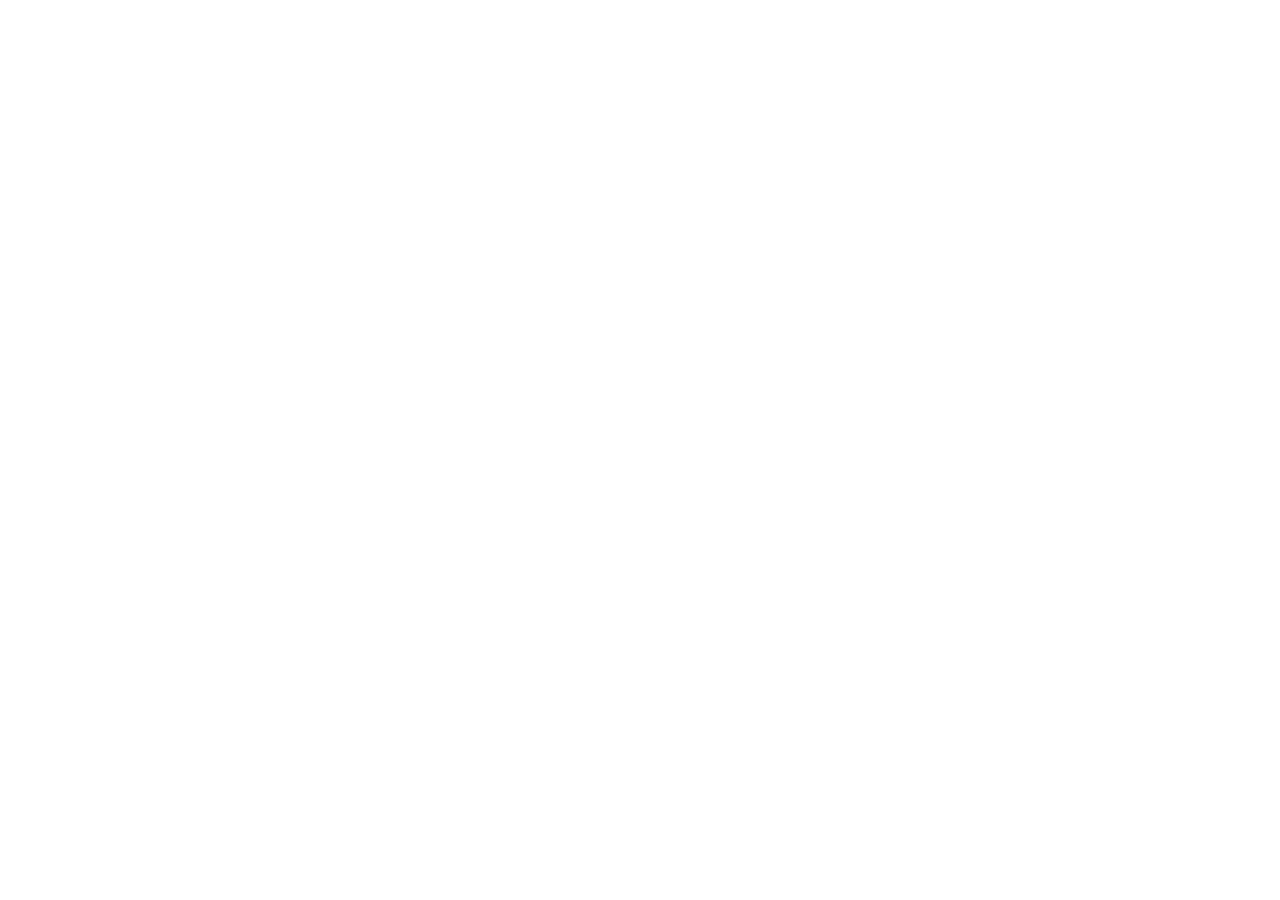
==== birthday.html @ 1c2a42e7 "Add birthday reveal page structure" ====
<!DOCTYPE html>
<html lang="en">
    <head>
        <meta charset="UTF-8">
        <meta name="viewport" content="width=device-width, initial-scale=1.0">

        <link rel="stylesheet" href="birthday.css">
    </head>

    <body></body>
</html>
---- birthday.css ----
/* Birthday Reveal Styles */
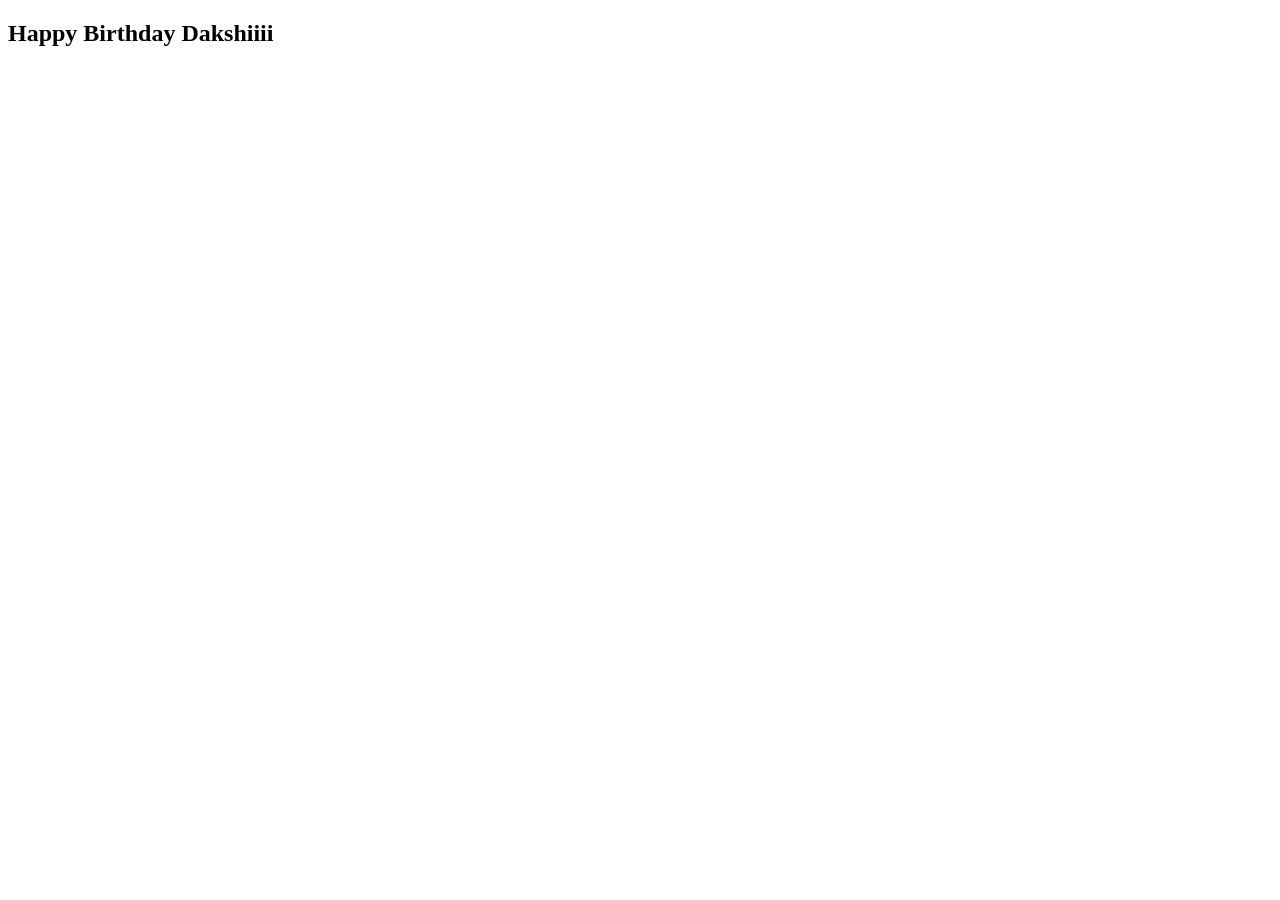
==== commit c898df78: "Update birthday landing page" ====
--- a/birthday.html
+++ b/birthday.html
@@ -1,11 +1,155 @@
 <!DOCTYPE html>
 <html lang="en">
-    <head>
-        <meta charset="UTF-8">
-        <meta name="viewport" content="width=device-width, initial-scale=1.0">
 
-        <link rel="stylesheet" href="birthday.css">
-    </head>
+<head>
+    <meta charset="UTF-8">
+    <meta name="viewport" content="width=device-width, initial-scale=1.0">
 
-    <body></body>
+    <link rel="stylesheet" href="birthday.css">
+
+    <link rel="preconnect" href="https://fonts.googleapis.com">
+    <link rel="preconnect" href="https://fonts.gstatic.com" crossorigin>
+
+    <link
+        href="https://fonts.googleapis.com/css2?family=Cormorant+Garamond:wght@400;500;600&family=Dancing+Script:wght@400;500;600&family=Inter:wght@400;500&family=Nunito:wght@400;500&display=swap"
+        rel="stylesheet">
+
+    <title>Happy Birthday Dakshi</title>
+</head>
+
+<body class="birthday-page">
+
+    <!-- Birthday Music -->
+    <audio id="birthday-song" preload="auto">
+        <source src="audio/birthday-audio.mp3" type="audio/mpeg">
+    </audio>
+
+
+    <main>
+
+        <section class="birthday-reveal">
+
+            <!-- =========================
+                 CAKE
+            ========================== -->
+
+            <div class="cake-container">
+
+                <div class="cake">
+
+                    <div class="cake-plate"></div>
+
+                    <div class="cake-base">
+
+                        <div class="cake-layer cake-layer-bottom"></div>
+
+                        <div class="cake-layer cake-layer-middle"></div>
+
+                        <div class="cake-layer cake-layer-top"></div>
+
+                        <div class="frosting">
+                            <span></span>
+                            <span></span>
+                            <span></span>
+                        </div>
+
+                    </div>
+
+                    <div class="candle">
+                        <div class="flame"></div>
+                    </div>
+
+                </div>
+
+            </div>
+
+            <!-- FLOATING BALLOONS -->
+
+            <div class="birthday-balloons" aria-hidden="true">
+
+                <div class="balloon balloon-left-1">
+                    <div class="balloon-shape"></div>
+                    <div class="balloon-string"></div>
+                </div>
+
+                <div class="balloon balloon-left-2">
+                    <div class="balloon-shape"></div>
+                    <div class="balloon-string"></div>
+                </div>
+
+                <div class="balloon balloon-left-3">
+                    <div class="balloon-shape"></div>
+                    <div class="balloon-string"></div>
+                </div>
+
+
+                <div class="balloon balloon-right-1">
+                    <div class="balloon-shape"></div>
+                    <div class="balloon-string"></div>
+                </div>
+
+                <div class="balloon balloon-right-2">
+                    <div class="balloon-shape"></div>
+                    <div class="balloon-string"></div>
+                </div>
+
+                <div class="balloon balloon-right-3">
+                    <div class="balloon-shape"></div>
+                    <div class="balloon-string"></div>
+                </div>
+
+            </div>
+
+
+            <!-- =========================
+                 BIRTHDAY MESSAGE
+            ========================== -->
+
+            <div class="birthday-message">
+
+                <h1>
+                    Happy Birthday Dakshiiii
+                </h1>
+
+            </div>
+
+
+            <!-- =========================
+                 PARTICLES
+            ========================== -->
+
+            <div class="cake-particles" aria-hidden="true">
+
+                <span></span>
+                <span></span>
+                <span></span>
+                <span></span>
+                <span></span>
+                <span></span>
+                <span></span>
+                <span></span>
+                <span></span>
+                <span></span>
+                <span></span>
+                <span></span>
+                <span></span>
+                <span></span>
+                <span></span>
+                <span></span>
+                <span></span>
+                <span></span>
+                <span></span>
+                <span></span>
+
+            </div>
+
+        </section>
+
+    </main>
+
+
+    <script src="script.js"></script>
+
+</body>
+
 </html>
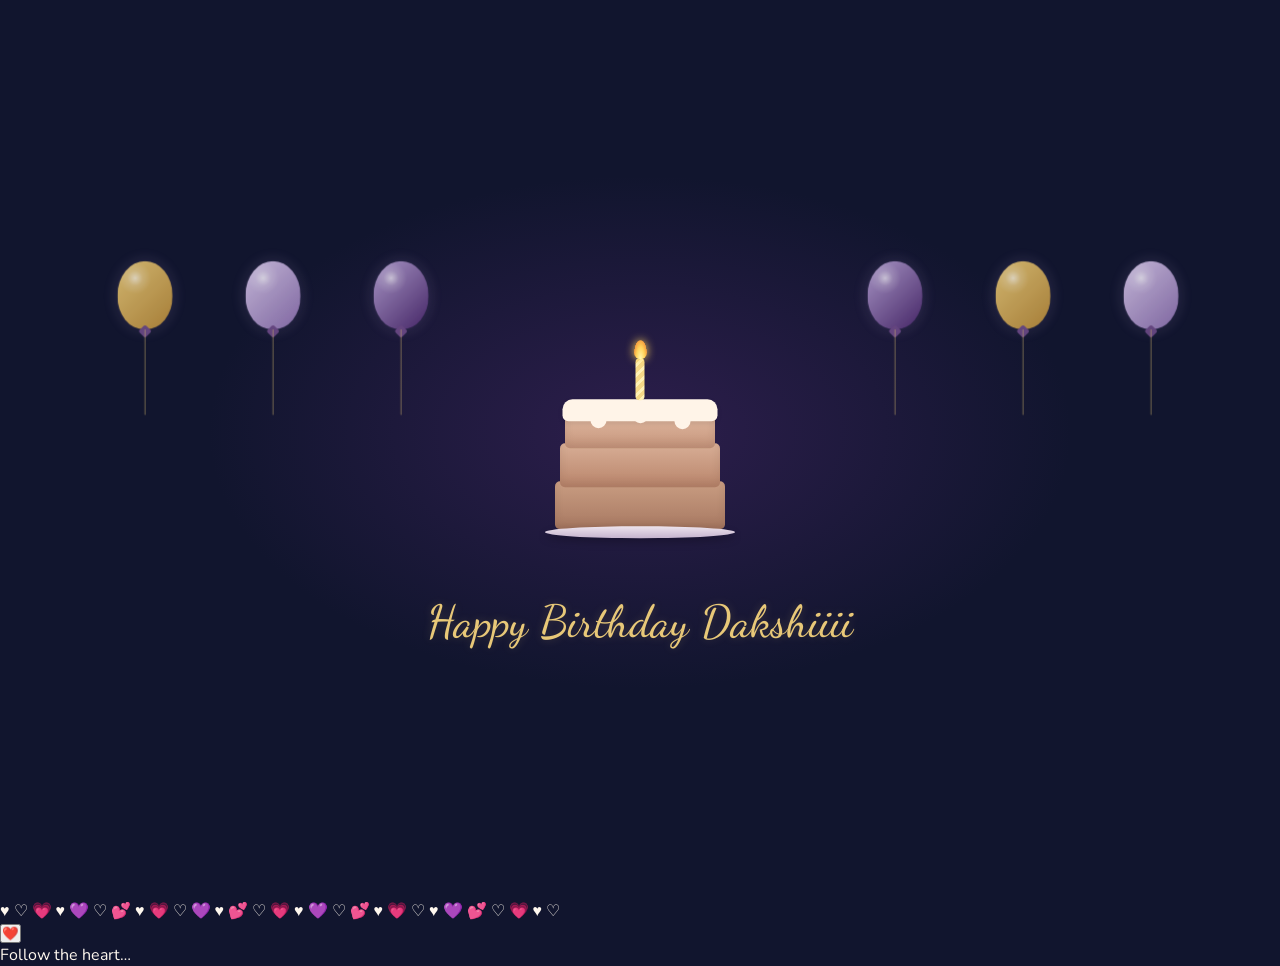
==== commit cbe0a911: "Added beating heart" ====
--- a/birthday.html
+++ b/birthday.html
@@ -145,6 +145,53 @@
 
         </section>
 
+        <!-- Heart Reveal -->
+
+            <!-- Floating / falling hearts -->
+        <div class="heart-sprinkle" aria-hidden="true">
+            <span>♥</span>
+            <span>♡</span>
+            <span>💗</span>
+            <span>♥</span>
+            <span>💜</span>
+            <span>♡</span>
+            <span>💕</span>
+            <span>♥</span>
+            <span>💗</span>
+            <span>♡</span>
+            <span>💜</span>
+            <span>♥</span>
+            <span>💕</span>
+            <span>♡</span>
+            <span>💗</span>
+            <span>♥</span>
+            <span>💜</span>
+            <span>♡</span>
+            <span>💕</span>
+            <span>♥</span>
+            <span>💗</span>
+            <span>♡</span>
+            <span>♥</span>
+            <span>💜</span>
+            <span>💕</span>
+            <span>♡</span>
+            <span>💗</span>
+            <span>♥</span>
+            <span>♡</span>
+        </div>
+
+         <div class="heart-reveal" aria-hidden="true">
+            <div class="heart-glow"></div>
+
+            <button class="heart-button" type="botton">
+                <span class="heart-shape">❤️</span>
+            </button>
+
+            <p class="heart-prompt">
+                Follow the heart…
+            </p>
+         </div>
+
     </main>
 
 
--- a/birthday.css
+++ b/birthday.css
@@ -1 +1,1216 @@
-/* Birthday Reveal Styles */+:root {
+    --midnight-navy: #11152E;
+    --deep-purple: #4B286D;
+    --lavender: #B9A4D6;
+    --champagne-gold: #E8C878;
+    --warm-white: #FFF8EF;
+
+    --cake-cream: #FFF4E8;
+    --cake-brown: #A87962;
+    --cake-brown-light: #C99D82;
+
+    --font-heading: "Cormorant Garamond", serif;
+    --font-accent: "Dancing Script", cursive;
+    --font-body: "Nunito", sans-serif;
+    --font-ui: "Inter", sans-serif;
+}
+
+
+/* =========================
+   RESET
+========================= */
+
+* {
+    margin: 0;
+    padding: 0;
+    box-sizing: border-box;
+}
+
+
+html,
+body {
+    width: 100%;
+    min-height: 100%;
+}
+
+
+body {
+    min-height: 100vh;
+
+    background: var(--midnight-navy);
+
+    color: var(--warm-white);
+
+    font-family: var(--font-body);
+
+    overflow: hidden;
+}
+
+
+/* =========================
+   BIRTHDAY SCENE
+========================= */
+
+.birthday-reveal {
+    width: 100%;
+    min-height: 100vh;
+
+    position: relative;
+
+    overflow: hidden;
+
+    display: flex;
+    align-items: center;
+    justify-content: center;
+
+    background:
+        radial-gradient(
+            ellipse 45% 38% at 50% 48%,
+            rgba(75, 40, 109, 0.48),
+            transparent 75%
+        ),
+        var(--midnight-navy);
+}
+
+
+/* =========================
+   CAKE CONTAINER
+========================= */
+
+.cake-container {
+    position: absolute;
+
+    left: 50%;
+    top: 50%;
+
+    transform: translate(-50%, -58%);
+
+    width: 230px;
+    height: 210px;
+
+    z-index: 3;
+}
+
+
+/* =========================
+   CAKE
+========================= */
+
+.cake {
+    position: relative;
+
+    width: 230px;
+    height: 210px;
+}
+
+
+/* =========================
+   CAKE PLATE
+========================= */
+
+.cake-plate {
+    position: absolute;
+
+    left: 50%;
+    bottom: 0;
+
+    width: 190px;
+    height: 12px;
+
+    border-radius: 50%;
+
+    background:
+        linear-gradient(
+            to bottom,
+            #eee4ed,
+            #c5b4ce
+        );
+
+    box-shadow:
+        0 4px 8px rgba(0, 0, 0, 0.25);
+
+    z-index: 1;
+
+    opacity: 0;
+
+    transform:
+        translateX(-50%)
+        translateY(-350px);
+
+    animation:
+        plateDrop 1.5s cubic-bezier(0.16, 1, 0.3, 1)
+        forwards;
+
+    animation-delay: 0.5s;
+}
+
+
+/* =========================
+   CAKE BASE
+========================= */
+
+.cake-base {
+    position: absolute;
+
+    left: 50%;
+    bottom: 9px;
+
+    transform: translateX(-50%);
+
+    width: 170px;
+    height: 125px;
+}
+
+
+/* =========================
+   CAKE LAYERS
+========================= */
+
+.cake-layer {
+    position: absolute;
+
+    left: 50%;
+
+    border-radius: 5px;
+
+    box-shadow:
+        inset 0 -5px 8px rgba(70, 40, 30, 0.12);
+
+    opacity: 0;
+
+    transform:
+        translateX(-50%)
+        translateY(-350px);
+
+    animation:
+        cakePieceDrop 1.5s cubic-bezier(0.16, 1, 0.3, 1)
+        forwards;
+}
+
+
+/* Bottom layer */
+
+.cake-layer-bottom {
+    bottom: 0;
+
+    width: 170px;
+    height: 48px;
+
+    background:
+        linear-gradient(
+            to bottom,
+            var(--cake-brown-light),
+            var(--cake-brown)
+        );
+
+    animation-delay: 1.6s;
+}
+
+
+/* Middle layer */
+
+.cake-layer-middle {
+    bottom: 42px;
+
+    width: 160px;
+    height: 44px;
+
+    background:
+        linear-gradient(
+            to bottom,
+            #D8AE96,
+            #B9856B
+        );
+
+    animation-delay: 2.8s;
+}
+
+
+/* Top layer */
+
+.cake-layer-top {
+    bottom: 81px;
+
+    width: 150px;
+    height: 42px;
+
+    background:
+        linear-gradient(
+            to bottom,
+            #E4BFA7,
+            #C7967D
+        );
+
+    animation-delay: 4s;
+}
+
+
+/* =========================
+   FROSTING
+========================= */
+
+.frosting {
+    position: absolute;
+
+    left: 50%;
+    bottom: 108px;
+
+    width: 155px;
+    height: 22px;
+
+    background: var(--cake-cream);
+
+    border-radius: 10px 10px 6px 6px;
+
+    box-shadow:
+        0 2px 5px rgba(0, 0, 0, 0.1);
+
+    z-index: 5;
+
+    opacity: 0;
+
+    transform:
+        translateX(-50%)
+        translateY(-350px);
+
+    animation:
+        frostingDrop 1.4s cubic-bezier(0.16, 1, 0.3, 1)
+        forwards;
+
+    animation-delay: 5.2s;
+}
+
+
+/* =========================
+   FROSTING DRIPS
+========================= */
+
+.frosting span {
+    position: absolute;
+
+    top: 12px;
+
+    width: 16px;
+
+    background: var(--cake-cream);
+
+    border-radius: 0 0 9px 9px;
+}
+
+
+.frosting span:nth-child(1) {
+    left: 28px;
+    height: 17px;
+}
+
+
+.frosting span:nth-child(2) {
+    left: 70px;
+    height: 12px;
+}
+
+
+.frosting span:nth-child(3) {
+    right: 27px;
+    height: 18px;
+}
+
+
+/* =========================
+   CANDLE
+========================= */
+
+.candle {
+    position: absolute;
+
+    left: 50%;
+    bottom: 138px;
+
+    width: 9px;
+    height: 42px;
+
+    border-radius: 4px;
+
+    background:
+        repeating-linear-gradient(
+            135deg,
+            #F5D887 0px,
+            #F5D887 4px,
+            #FFF1B5 4px,
+            #FFF1B5 7px
+        );
+
+    z-index: 7;
+
+    opacity: 0;
+
+    transform:
+        translateX(-50%)
+        translateY(-350px);
+
+    animation:
+        candleDrop 1.4s cubic-bezier(0.16, 1, 0.3, 1)
+        forwards;
+
+    animation-delay: 6.4s;
+}
+
+
+/* =========================
+   FLAME
+========================= */
+
+.flame {
+    position: absolute;
+
+    left: 50%;
+    top: -18px;
+
+    width: 13px;
+    height: 19px;
+
+    background:
+        radial-gradient(
+            ellipse at center bottom,
+            #FFF7B0 0%,
+            #FFD35A 45%,
+            #F39A3D 75%,
+            transparent 76%
+        );
+
+    border-radius:
+        50% 50% 50% 50% /
+        65% 65% 35% 35%;
+
+    filter:
+        drop-shadow(0 0 5px #FFD45A);
+
+    z-index: 8;
+
+    opacity: 0;
+
+    transform:
+        translateX(-50%)
+        scale(0.2);
+
+    animation:
+        flameAppear 1s ease-out forwards;
+
+    animation-delay: 7.8s;
+
+    transform-origin: bottom center;
+}
+
+
+/* =========================
+   PLATE DROP
+========================= */
+
+@keyframes plateDrop {
+
+    0% {
+        opacity: 0;
+
+        transform:
+            translateX(-50%)
+            translateY(-350px);
+
+        filter: blur(6px);
+    }
+
+    70% {
+        opacity: 1;
+
+        transform:
+            translateX(-50%)
+            translateY(8px);
+
+        filter: blur(0);
+    }
+
+    86% {
+        transform:
+            translateX(-50%)
+            translateY(-3px);
+    }
+
+    100% {
+        opacity: 1;
+
+        transform:
+            translateX(-50%)
+            translateY(0);
+    }
+}
+
+
+/* =========================
+   CAKE LAYER DROP
+========================= */
+
+@keyframes cakePieceDrop {
+
+    0% {
+        opacity: 0;
+
+        transform:
+            translateX(-50%)
+            translateY(-350px);
+
+        filter: blur(6px);
+    }
+
+    70% {
+        opacity: 1;
+
+        transform:
+            translateX(-50%)
+            translateY(8px);
+
+        filter: blur(0);
+    }
+
+    86% {
+        transform:
+            translateX(-50%)
+            translateY(-3px);
+    }
+
+    100% {
+        opacity: 1;
+
+        transform:
+            translateX(-50%)
+            translateY(0);
+    }
+}
+
+
+/* =========================
+   FROSTING DROP
+========================= */
+
+@keyframes frostingDrop {
+
+    0% {
+        opacity: 0;
+
+        transform:
+            translateX(-50%)
+            translateY(-350px)
+            rotate(-2deg);
+
+        filter: blur(6px);
+    }
+
+    70% {
+        opacity: 1;
+
+        transform:
+            translateX(-50%)
+            translateY(7px)
+            rotate(1deg);
+
+        filter: blur(0);
+    }
+
+    86% {
+        transform:
+            translateX(-50%)
+            translateY(-3px)
+            rotate(0deg);
+    }
+
+    100% {
+        opacity: 1;
+
+        transform:
+            translateX(-50%)
+            translateY(0)
+            rotate(0deg);
+    }
+}
+
+
+/* =========================
+   CANDLE DROP
+========================= */
+
+@keyframes candleDrop {
+
+    0% {
+        opacity: 0;
+
+        transform:
+            translateX(-50%)
+            translateY(-350px)
+            rotate(-3deg);
+
+        filter: blur(6px);
+    }
+
+    70% {
+        opacity: 1;
+
+        transform:
+            translateX(-50%)
+            translateY(6px)
+            rotate(2deg);
+
+        filter: blur(0);
+    }
+
+    86% {
+        transform:
+            translateX(-50%)
+            translateY(-3px)
+            rotate(-1deg);
+    }
+
+    100% {
+        opacity: 1;
+
+        transform:
+            translateX(-50%)
+            translateY(0)
+            rotate(0deg);
+    }
+}
+
+
+/* =========================
+   FLAME APPEAR
+========================= */
+
+@keyframes flameAppear {
+
+    0% {
+        opacity: 0;
+
+        transform:
+            translateX(-50%)
+            scale(0.2);
+    }
+
+    55% {
+        opacity: 1;
+
+        transform:
+            translateX(-50%)
+            scale(1.15);
+    }
+
+    80% {
+        transform:
+            translateX(-50%)
+            scale(0.95);
+    }
+
+    100% {
+        opacity: 1;
+
+        transform:
+            translateX(-50%)
+            scale(1);
+    }
+}
+
+
+/* =========================
+   BIRTHDAY MESSAGE
+========================= */
+
+.birthday-message {
+    position: absolute;
+
+    left: 50%;
+    top: calc(50% + 145px);
+
+    width: 100%;
+
+    text-align: center;
+
+    z-index: 10;
+
+    opacity: 0;
+
+    transform:
+        translateX(-50%)
+        translateY(25px);
+
+    animation:
+        birthdayTextReveal 1.5s ease-out forwards;
+
+    animation-delay: 9s;
+}
+
+
+.birthday-message h1 {
+    font-family: var(--font-accent);
+
+    font-size: clamp(1.8rem, 3.5vw, 2.8rem);
+
+    font-weight: 500;
+
+    color: var(--champagne-gold);
+
+    text-shadow:
+        0 0 10px rgba(232, 200, 120, 0.2);
+}
+
+
+/* =========================
+   BIRTHDAY TEXT REVEAL
+========================= */
+
+@keyframes birthdayTextReveal {
+
+    0% {
+        opacity: 0;
+
+        transform:
+            translateX(-50%)
+            translateY(25px);
+
+        filter: blur(10px);
+    }
+
+    60% {
+        opacity: 1;
+
+        transform:
+            translateX(-50%)
+            translateY(-3px);
+
+        filter: blur(0);
+    }
+
+    100% {
+        opacity: 1;
+
+        transform:
+            translateX(-50%)
+            translateY(0);
+
+        filter: blur(0);
+    }
+}
+
+
+/* =========================
+   PARTICLES
+========================= */
+
+.cake-particles {
+    position: absolute;
+
+    inset: 0;
+
+    pointer-events: none;
+
+    z-index: 8;
+
+    overflow: hidden;
+}
+
+
+.cake-particles span {
+    position: absolute;
+
+    top: -20px;
+
+    width: 5px;
+    height: 5px;
+
+    border-radius: 50%;
+
+    background: var(--warm-white);
+
+    box-shadow:
+        0 0 6px rgba(255, 248, 239, 0.8),
+        0 0 12px rgba(185, 164, 214, 0.45);
+
+    opacity: 0;
+
+    animation:
+        particleFall var(--particle-speed)
+        linear infinite;
+
+    animation-delay: var(--particle-delay);
+}
+
+
+
+/* =========================
+   PARTICLE POSITIONS
+========================= */
+
+
+.cake-particles span:nth-child(1) {
+    left: 32%;
+    --particle-speed: 5.5s;
+    --particle-delay: 0s;
+}
+
+.cake-particles span:nth-child(2) {
+    left: 38%;
+    --particle-speed: 6.5s;
+    --particle-delay: 1.4s;
+}
+
+.cake-particles span:nth-child(3) {
+    left: 44%;
+    --particle-speed: 5s;
+    --particle-delay: 2.3s;
+}
+
+.cake-particles span:nth-child(4) {
+    left: 49%;
+    --particle-speed: 7s;
+    --particle-delay: 0.8s;
+}
+
+.cake-particles span:nth-child(5) {
+    left: 54%;
+    --particle-speed: 5.8s;
+    --particle-delay: 2.8s;
+}
+
+.cake-particles span:nth-child(6) {
+    left: 60%;
+    --particle-speed: 6.2s;
+    --particle-delay: 1.1s;
+}
+
+.cake-particles span:nth-child(7) {
+    left: 66%;
+    --particle-speed: 5.2s;
+    --particle-delay: 3.2s;
+}
+
+.cake-particles span:nth-child(8) {
+    left: 70%;
+    --particle-speed: 6.8s;
+    --particle-delay: 0.4s;
+}
+
+.cake-particles span:nth-child(9) {
+    left: 35%;
+    --particle-speed: 7.2s;
+    --particle-delay: 4s;
+}
+
+.cake-particles span:nth-child(10) {
+    left: 41%;
+    --particle-speed: 5.7s;
+    --particle-delay: 3.5s;
+}
+
+.cake-particles span:nth-child(11) {
+    left: 46%;
+    --particle-speed: 6.4s;
+    --particle-delay: 1.8s;
+}
+
+.cake-particles span:nth-child(12) {
+    left: 52%;
+    --particle-speed: 5.4s;
+    --particle-delay: 4.5s;
+}
+
+.cake-particles span:nth-child(13) {
+    left: 57%;
+    --particle-speed: 7.4s;
+    --particle-delay: 2s;
+}
+
+.cake-particles span:nth-child(14) {
+    left: 63%;
+    --particle-speed: 5.9s;
+    --particle-delay: 3.8s;
+}
+
+.cake-particles span:nth-child(15) {
+    left: 68%;
+    --particle-speed: 6.7s;
+    --particle-delay: 2.7s;
+}
+
+.cake-particles span:nth-child(16) {
+    left: 30%;
+    --particle-speed: 6s;
+    --particle-delay: 5s;
+}
+
+.cake-particles span:nth-child(17) {
+    left: 73%;
+    --particle-speed: 7s;
+    --particle-delay: 1.6s;
+}
+
+.cake-particles span:nth-child(18) {
+    left: 37%;
+    --particle-speed: 5.3s;
+    --particle-delay: 4.2s;
+}
+
+.cake-particles span:nth-child(19) {
+    left: 65%;
+    --particle-speed: 6.6s;
+    --particle-delay: 5.5s;
+}
+
+.cake-particles span:nth-child(20) {
+    left: 58%;
+    --particle-speed: 5.6s;
+    --particle-delay: 3s;
+}
+
+
+/* =========================
+   PARTICLE ANIMATION
+========================= */
+@keyframes particleFall {
+
+    0% {
+        opacity: 0;
+
+        transform:
+            translate3d(0, -20px, 0)
+            scale(0.5);
+    }
+
+    10% {
+        opacity: 0.75;
+    }
+
+    35% {
+        transform:
+            translate3d(-12px, 28vh, 0)
+            scale(0.9);
+    }
+
+    60% {
+        opacity: 0.9;
+
+        transform:
+            translate3d(14px, 58vh, 0)
+            scale(1);
+    }
+
+    82% {
+        opacity: 0.45;
+
+        transform:
+            translate3d(-8px, 82vh, 0)
+            scale(0.75);
+    }
+
+    100% {
+        opacity: 0;
+
+        transform:
+            translate3d(10px, 110vh, 0)
+            scale(0.4);
+    }
+}
+
+/* =========================
+   BIRTHDAY BALLOONS
+========================= */
+
+.birthday-balloons {
+
+    position: absolute;
+
+    inset: 0;
+
+    z-index: 4;
+
+    pointer-events: none;
+
+    overflow: hidden;
+}
+
+
+/* =========================
+   BALLOON
+========================= */
+
+.balloon {
+
+    position: absolute;
+
+    bottom: -180px;
+
+    width: 70px;
+    height: 120px;
+
+    opacity: 0;
+
+    animation:
+        balloonRise
+        5s
+        cubic-bezier(0.22, 0.61, 0.36, 1)
+        forwards;
+
+    animation-delay: 8.7s;
+}
+
+
+/* =========================
+   BALLOON SHAPE
+========================= */
+
+.balloon-shape {
+
+    position: absolute;
+
+    top: 0;
+    left: 50%;
+
+    width: 58px;
+    height: 72px;
+
+    transform:
+        translateX(-50%);
+
+    border-radius:
+        50% 50% 48% 48%;
+
+    background:
+        radial-gradient(
+            circle at 32% 25%,
+            rgba(255, 255, 255, 0.65) 0%,
+            rgba(255, 255, 255, 0.18) 12%,
+            transparent 25%
+        ),
+        linear-gradient(
+            135deg,
+            #B9A4D6,
+            #4B286D
+        );
+
+    box-shadow:
+        0 0 18px
+        rgba(185, 164, 214, 0.22);
+}
+
+
+/* Little balloon knot */
+
+.balloon-shape::after {
+
+    content: "";
+
+    position: absolute;
+
+    left: 50%;
+    bottom: -7px;
+
+    width: 10px;
+    height: 10px;
+
+    background:
+        #6E4B88;
+
+    transform:
+        translateX(-50%)
+        rotate(45deg);
+
+    border-radius: 2px;
+}
+
+
+/* =========================
+   BALLOON STRING
+========================= */
+
+.balloon-string {
+
+    position: absolute;
+
+    top: 72px;
+    left: 50%;
+
+    width: 1px;
+    height: 90px;
+
+    background:
+        rgba(232, 200, 120, 0.55);
+
+    transform-origin:
+        top center;
+
+    transform:
+        translateX(-50%);
+
+}
+
+
+/* =========================
+   BALLOON COLORS
+========================= */
+
+.balloon-left-1 .balloon-shape,
+.balloon-right-2 .balloon-shape {
+
+    background:
+        radial-gradient(
+            circle at 32% 25%,
+            rgba(255, 255, 255, 0.65) 0%,
+            rgba(255, 255, 255, 0.18) 12%,
+            transparent 25%
+        ),
+        linear-gradient(
+            135deg,
+            #E8C878,
+            #B88A3A
+        );
+}
+
+
+.balloon-left-2 .balloon-shape,
+.balloon-right-1 .balloon-shape {
+
+    background:
+        radial-gradient(
+            circle at 32% 25%,
+            rgba(255, 255, 255, 0.65) 0%,
+            rgba(255, 255, 255, 0.18) 12%,
+            transparent 25%
+        ),
+        linear-gradient(
+            135deg,
+            #D8C8EB,
+            #8C70AE
+        );
+}
+
+
+/* =========================
+   BALLOON POSITIONS
+========================= */
+
+.balloon-left-1 {
+
+    left: 8%;
+
+    transform:
+        scale(0.9);
+
+    animation-delay: 8.7s;
+}
+
+
+.balloon-left-2 {
+
+    left: 18%;
+
+    transform:
+        scale(0.7);
+
+    animation-delay: 9.1s;
+}
+
+
+.balloon-left-3 {
+
+    left: 28%;
+
+    transform:
+        scale(0.55);
+
+    animation-delay: 9.5s;
+}
+
+
+.balloon-right-1 {
+
+    right: 8%;
+
+    transform:
+        scale(0.9);
+
+    animation-delay: 8.9s;
+}
+
+
+.balloon-right-2 {
+
+    right: 18%;
+
+    transform:
+        scale(0.7);
+
+    animation-delay: 9.3s;
+}
+
+
+.balloon-right-3 {
+
+    right: 28%;
+
+    transform:
+        scale(0.55);
+
+    animation-delay: 9.7s;
+}
+
+
+/* =========================
+   BALLOON RISE
+========================= */
+
+@keyframes balloonRise {
+
+    0% {
+
+        opacity: 0;
+
+        transform:
+            translate3d(0, 180px, 0)
+            scale(0.55);
+
+    }
+
+    10% {
+
+        opacity: 1;
+
+    }
+
+    35% {
+
+        transform:
+            translate3d(-15px, -20vh, 0)
+            scale(0.95);
+
+    }
+
+    55% {
+
+        transform:
+            translate3d(12px, -42vh, 0)
+            scale(1);
+
+    }
+
+    75% {
+
+        transform:
+            translate3d(-10px, -62vh, 0)
+            scale(0.98);
+
+    }
+
+    100% {
+
+        opacity: 0.9;
+
+        transform:
+            translate3d(8px, -78vh, 0)
+            scale(0.95);
+
+    }
+}
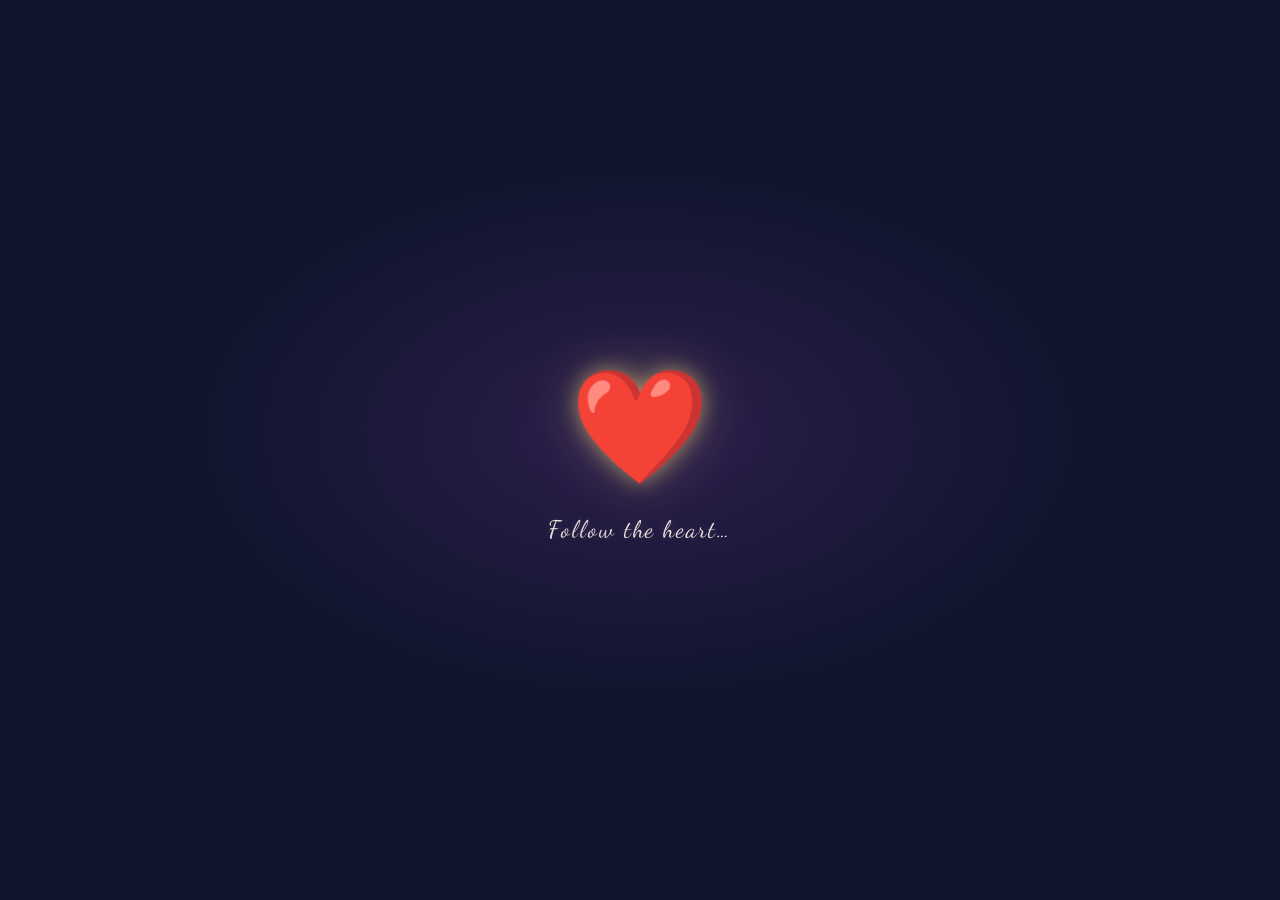
==== commit bbc93c3a: "added the message page" ====
--- a/birthday.html
+++ b/birthday.html
@@ -1,202 +1,174 @@
-<!DOCTYPE html>
+<!doctype html>
 <html lang="en">
+  <head>
+    <meta charset="UTF-8" />
+    <meta name="viewport" content="width=device-width, initial-scale=1.0" />
 
-<head>
-    <meta charset="UTF-8">
-    <meta name="viewport" content="width=device-width, initial-scale=1.0">
+    <link rel="stylesheet" href="birthday.css" />
 
-    <link rel="stylesheet" href="birthday.css">
-
-    <link rel="preconnect" href="https://fonts.googleapis.com">
-    <link rel="preconnect" href="https://fonts.gstatic.com" crossorigin>
+    <link rel="preconnect" href="https://fonts.googleapis.com" />
+    <link rel="preconnect" href="https://fonts.gstatic.com" crossorigin />
 
     <link
-        href="https://fonts.googleapis.com/css2?family=Cormorant+Garamond:wght@400;500;600&family=Dancing+Script:wght@400;500;600&family=Inter:wght@400;500&family=Nunito:wght@400;500&display=swap"
-        rel="stylesheet">
+      href="https://fonts.googleapis.com/css2?family=Cormorant+Garamond:wght@400;500;600&family=Dancing+Script:wght@400;500;600&family=Inter:wght@400;500&family=Nunito:wght@400;500&display=swap"
+      rel="stylesheet"
+    />
 
     <title>Happy Birthday Dakshi</title>
-</head>
+  </head>
 
-<body class="birthday-page">
-
+  <body class="birthday-page">
     <!-- Birthday Music -->
     <audio id="birthday-song" preload="auto">
-        <source src="audio/birthday-audio.mp3" type="audio/mpeg">
+      <source src="audio/birthday-audio.mp3" type="audio/mpeg" />
     </audio>
 
-
     <main>
-
-        <section class="birthday-reveal">
-
-            <!-- =========================
+      <section class="birthday-reveal">
+        <!-- =========================
                  CAKE
             ========================== -->
 
-            <div class="cake-container">
+        <div class="cake-container">
+          <div class="cake">
+            <div class="cake-plate"></div>
 
-                <div class="cake">
+            <div class="cake-base">
+              <div class="cake-layer cake-layer-bottom"></div>
 
-                    <div class="cake-plate"></div>
+              <div class="cake-layer cake-layer-middle"></div>
 
-                    <div class="cake-base">
+              <div class="cake-layer cake-layer-top"></div>
 
-                        <div class="cake-layer cake-layer-bottom"></div>
-
-                        <div class="cake-layer cake-layer-middle"></div>
-
-                        <div class="cake-layer cake-layer-top"></div>
-
-                        <div class="frosting">
-                            <span></span>
-                            <span></span>
-                            <span></span>
-                        </div>
-
-                    </div>
-
-                    <div class="candle">
-                        <div class="flame"></div>
-                    </div>
-
-                </div>
-
+              <div class="frosting">
+                <span></span>
+                <span></span>
+                <span></span>
+              </div>
             </div>
 
-            <!-- FLOATING BALLOONS -->
+            <div class="candle">
+              <div class="flame"></div>
+            </div>
+          </div>
+        </div>
 
-            <div class="birthday-balloons" aria-hidden="true">
+        <!-- FLOATING BALLOONS -->
 
-                <div class="balloon balloon-left-1">
-                    <div class="balloon-shape"></div>
-                    <div class="balloon-string"></div>
-                </div>
+        <div class="birthday-balloons" aria-hidden="true">
+          <div class="balloon balloon-left-1">
+            <div class="balloon-shape"></div>
+            <div class="balloon-string"></div>
+          </div>
 
-                <div class="balloon balloon-left-2">
-                    <div class="balloon-shape"></div>
-                    <div class="balloon-string"></div>
-                </div>
+          <div class="balloon balloon-left-2">
+            <div class="balloon-shape"></div>
+            <div class="balloon-string"></div>
+          </div>
 
-                <div class="balloon balloon-left-3">
-                    <div class="balloon-shape"></div>
-                    <div class="balloon-string"></div>
-                </div>
+          <div class="balloon balloon-left-3">
+            <div class="balloon-shape"></div>
+            <div class="balloon-string"></div>
+          </div>
 
+          <div class="balloon balloon-right-1">
+            <div class="balloon-shape"></div>
+            <div class="balloon-string"></div>
+          </div>
 
-                <div class="balloon balloon-right-1">
-                    <div class="balloon-shape"></div>
-                    <div class="balloon-string"></div>
-                </div>
+          <div class="balloon balloon-right-2">
+            <div class="balloon-shape"></div>
+            <div class="balloon-string"></div>
+          </div>
 
-                <div class="balloon balloon-right-2">
-                    <div class="balloon-shape"></div>
-                    <div class="balloon-string"></div>
-                </div>
+          <div class="balloon balloon-right-3">
+            <div class="balloon-shape"></div>
+            <div class="balloon-string"></div>
+          </div>
+        </div>
 
-                <div class="balloon balloon-right-3">
-                    <div class="balloon-shape"></div>
-                    <div class="balloon-string"></div>
-                </div>
-
-            </div>
-
-
-            <!-- =========================
+        <!-- =========================
                  BIRTHDAY MESSAGE
             ========================== -->
 
-            <div class="birthday-message">
+        <div class="birthday-message">
+          <h1>Happy Birthday Dakshiiii</h1>
+        </div>
 
-                <h1>
-                    Happy Birthday Dakshiiii
-                </h1>
-
-            </div>
-
-
-            <!-- =========================
+        <!-- =========================
                  PARTICLES
             ========================== -->
 
-            <div class="cake-particles" aria-hidden="true">
+        <div class="cake-particles" aria-hidden="true">
+          <span></span>
+          <span></span>
+          <span></span>
+          <span></span>
+          <span></span>
+          <span></span>
+          <span></span>
+          <span></span>
+          <span></span>
+          <span></span>
+          <span></span>
+          <span></span>
+          <span></span>
+          <span></span>
+          <span></span>
+          <span></span>
+          <span></span>
+          <span></span>
+          <span></span>
+          <span></span>
+        </div>
+      </section>
 
-                <span></span>
-                <span></span>
-                <span></span>
-                <span></span>
-                <span></span>
-                <span></span>
-                <span></span>
-                <span></span>
-                <span></span>
-                <span></span>
-                <span></span>
-                <span></span>
-                <span></span>
-                <span></span>
-                <span></span>
-                <span></span>
-                <span></span>
-                <span></span>
-                <span></span>
-                <span></span>
+      <!-- Heart Reveal -->
 
-            </div>
+      <!-- Floating / falling hearts -->
+      <div class="heart-sprinkle" aria-hidden="true">
+        <span>♥</span>
+        <span>♡</span>
+        <span>💗</span>
+        <span>♥</span>
+        <span>💜</span>
+        <span>♡</span>
+        <span>💕</span>
+        <span>♥</span>
+        <span>💗</span>
+        <span>♡</span>
+        <span>💜</span>
+        <span>♥</span>
+        <span>💕</span>
+        <span>♡</span>
+        <span>💗</span>
+        <span>♥</span>
+        <span>💜</span>
+        <span>♡</span>
+        <span>💕</span>
+        <span>♥</span>
+        <span>💗</span>
+        <span>♡</span>
+        <span>♥</span>
+        <span>💜</span>
+        <span>💕</span>
+        <span>♡</span>
+        <span>💗</span>
+        <span>♥</span>
+        <span>♡</span>
+      </div>
 
-        </section>
+      <div class="heart-reveal" aria-hidden="true">
+        <div class="heart-glow"></div>
 
-        <!-- Heart Reveal -->
+        <button class="heart-button" type="button">
+          <span class="heart-shape">❤️</span>
+        </button>
 
-            <!-- Floating / falling hearts -->
-        <div class="heart-sprinkle" aria-hidden="true">
-            <span>♥</span>
-            <span>♡</span>
-            <span>💗</span>
-            <span>♥</span>
-            <span>💜</span>
-            <span>♡</span>
-            <span>💕</span>
-            <span>♥</span>
-            <span>💗</span>
-            <span>♡</span>
-            <span>💜</span>
-            <span>♥</span>
-            <span>💕</span>
-            <span>♡</span>
-            <span>💗</span>
-            <span>♥</span>
-            <span>💜</span>
-            <span>♡</span>
-            <span>💕</span>
-            <span>♥</span>
-            <span>💗</span>
-            <span>♡</span>
-            <span>♥</span>
-            <span>💜</span>
-            <span>💕</span>
-            <span>♡</span>
-            <span>💗</span>
-            <span>♥</span>
-            <span>♡</span>
-        </div>
-
-         <div class="heart-reveal" aria-hidden="true">
-            <div class="heart-glow"></div>
-
-            <button class="heart-button" type="botton">
-                <span class="heart-shape">❤️</span>
-            </button>
-
-            <p class="heart-prompt">
-                Follow the heart…
-            </p>
-         </div>
-
+        <p class="heart-prompt">Follow the heart…</p>
+      </div>
     </main>
 
-
     <script src="script.js"></script>
-
-</body>
-
-</html>+  </body>
+</html>
--- a/birthday.css
+++ b/birthday.css
@@ -1213,4 +1213,705 @@
             scale(0.95);
 
     }
+}
+
+/* =========================
+   FADE CAKE
+========================= */
+
+.cake-container {
+    animation:
+        cakeSceneFade 1.8s ease-in-out 15.8s forwards;
+}
+
+
+/* =========================
+   FADE BIRTHDAY TEXT
+========================= */
+.birthday-message {
+    animation:
+        birthdayTextReveal 1.5s ease-out 9s forwards,
+        cakeSceneFade 1.8s ease-in-out 15.8s forwards;
+}
+
+
+/* =========================
+   FADE PARTICLES
+========================= */
+
+.cake-particles {
+    animation:
+        cakeSceneFade 1.8s ease-in-out 15.8s forwards;
+}
+
+
+/* =========================
+   FADE BALLOONS
+========================= */
+
+.birthday-balloons {
+    animation:
+        cakeSceneFade 1.8s ease-in-out 15.8s forwards;
+}
+
+
+/* =========================
+   SCENE FADE
+========================= */
+
+@keyframes cakeSceneFade {
+
+    0% {
+        opacity: 1;
+    }
+
+    100% {
+        opacity: 0;
+    }
+}
+
+/* =========================================
+   HEART REVEAL
+========================================= */
+
+.heart-reveal {
+
+    position: absolute;
+
+    inset: 0;
+
+    display: flex;
+
+    flex-direction: column;
+
+    align-items: center;
+    justify-content: center;
+
+    gap: 18px;
+
+    z-index: 20;
+
+    pointer-events: none;
+
+    opacity: 0;
+
+    animation:
+        heartSceneReveal 1.8s ease-out
+        17.4s forwards;
+}
+
+
+/* =========================
+   HEART GLOW
+========================= */
+
+.heart-glow {
+
+    position: absolute;
+
+    width: 180px;
+    height: 180px;
+
+    border-radius: 50%;
+
+    background:
+        radial-gradient(
+            circle,
+            rgba(232, 200, 120, 0.30) 0%,
+            rgba(185, 164, 214, 0.18) 35%,
+            transparent 72%
+        );
+
+    filter: blur(12px);
+
+    opacity: 0;
+
+    animation:
+        heartGlow 3.5s ease-in-out
+        18.2s infinite;
+}
+
+
+/* =========================
+   HEART BUTTON
+========================= */
+
+.heart-button {
+
+    position: relative;
+
+    width: 140px;
+    height: 140px;
+
+    padding: 0;
+
+    border: none;
+
+    background: transparent;
+
+    display: flex;
+
+    align-items: center;
+    justify-content: center;
+
+    cursor: pointer;
+
+    pointer-events: auto;
+
+    z-index: 2;
+
+    outline: none;
+}
+
+
+/* =========================
+   HEART
+========================= */
+
+.heart-shape {
+
+    display: block;
+
+    font-size: 7rem;
+
+    line-height: 1;
+
+    filter:
+        drop-shadow(
+            0 0 10px
+            rgba(232, 200, 120, 0.55)
+        )
+        drop-shadow(
+            0 0 25px
+            rgba(232, 200, 120, 0.30)
+        );
+
+    transform-origin: center;
+
+    opacity: 0;
+
+    transform: scale(0.15);
+
+    animation:
+        heartAppear 2.2s
+        cubic-bezier(0.16, 1, 0.3, 1)
+        17.6s forwards,
+
+        heartBeat 2s ease-in-out
+        20s infinite;
+}
+
+
+/* =========================
+   PRESS ME
+========================= */
+
+.heart-prompt {
+
+    position: relative;
+
+    z-index: 3;
+
+    margin: 0;
+
+    font-family: var(--font-accent);
+
+    font-size: 1.5rem;
+
+    font-weight: 400;
+
+    letter-spacing: 0.08em;
+
+    color: var(--warm-white);
+
+    text-align: center;
+
+    opacity: 0;
+
+    transform: translateY(10px);
+
+    text-shadow:
+        0 0 12px
+        rgba(255, 248, 239, 0.20);
+
+    animation:
+        heartPromptReveal 1.5s ease-out
+        19.5s forwards;
+}
+
+
+/* =========================
+   HEART SCENE APPEARS
+========================= */
+
+@keyframes heartSceneReveal {
+
+    0% {
+        opacity: 0;
+    }
+
+    100% {
+        opacity: 1;
+    }
+}
+
+
+/* =========================
+   HEART APPEARS
+========================= */
+
+@keyframes heartAppear {
+
+    0% {
+        opacity: 0;
+        transform: scale(0.15);
+    }
+
+    40% {
+        opacity: 1;
+        transform: scale(1.12);
+    }
+
+    60% {
+        transform: scale(0.94);
+    }
+
+    78% {
+        transform: scale(1.04);
+    }
+
+    100% {
+        opacity: 1;
+        transform: scale(1);
+    }
+}
+
+
+/* =========================
+   HEART BEAT
+========================= */
+
+@keyframes heartBeat {
+
+    0%,
+    100% {
+        transform: scale(1);
+    }
+
+    15% {
+        transform: scale(1.10);
+    }
+
+    30% {
+        transform: scale(1);
+    }
+
+    45% {
+        transform: scale(1.07);
+    }
+
+    60% {
+        transform: scale(1);
+    }
+}
+
+
+/* =========================
+   HEART GLOW
+========================= */
+
+@keyframes heartGlow {
+
+    0% {
+        opacity: 0.20;
+        transform: scale(0.80);
+    }
+
+    50% {
+        opacity: 0.75;
+        transform: scale(1.25);
+    }
+
+    100% {
+        opacity: 0.20;
+        transform: scale(0.80);
+    }
+}
+
+
+/* =========================
+   PROMPT APPEAR
+========================= */
+
+@keyframes heartPromptReveal {
+
+    0% {
+        opacity: 0;
+        transform: translateY(10px);
+    }
+
+    100% {
+        opacity: 0.9;
+        transform: translateY(0);
+    }
+}
+
+
+/* =========================
+   HEART HOVER
+========================= */
+
+.heart-button:hover .heart-shape {
+
+    filter:
+        brightness(1.12)
+        drop-shadow(
+            0 0 15px
+            rgba(232, 200, 120, 0.70)
+        )
+        drop-shadow(
+            0 0 30px
+            rgba(232, 200, 120, 0.40)
+        );
+}
+
+
+/* =========================
+   HEART CLICK
+========================= */
+
+.heart-button:active .heart-shape {
+
+    transform: scale(0.92);
+}
+
+
+/* =========================
+   HEART FOCUS
+========================= */
+
+.heart-button:focus-visible {
+
+    outline:
+        1px solid var(--champagne-gold);
+
+    outline-offset: 8px;
+
+    border-radius: 50%;
+}
+
+/* =========================================
+   HEART SPRINKLE
+========================================= */
+
+.heart-sprinkle {
+
+    position: absolute;
+
+    inset: 0;
+
+    width: 100%;
+    height: 100%;
+
+    overflow: hidden;
+
+    pointer-events: none;
+
+    z-index: 1;
+
+}
+
+
+/* Individual hearts */
+
+.heart-sprinkle span {
+
+    position: absolute;
+
+    top: -80px;
+
+    display: block;
+
+    opacity: 0;
+
+    font-size: 1.5rem;
+
+    filter:
+        drop-shadow(
+            0 0 8px
+            rgba(232, 200, 120, 0.35)
+        );
+
+    animation:
+        heartFall var(--fall-duration)
+        ease-in-out
+        var(--fall-delay)
+        infinite;
+
+}
+
+
+/* =========================================
+   DIFFERENT HEART POSITIONS
+========================================= */
+
+.heart-sprinkle span:nth-child(1) {
+    left: 3%;
+    font-size: 1.2rem;
+    --fall-duration: 8s;
+    --fall-delay: 19s;
+}
+
+.heart-sprinkle span:nth-child(2) {
+    left: 8%;
+    font-size: 2rem;
+    --fall-duration: 10s;
+    --fall-delay: 21s;
+}
+
+.heart-sprinkle span:nth-child(3) {
+    left: 14%;
+    font-size: 1.4rem;
+    --fall-duration: 7s;
+    --fall-delay: 20s;
+}
+
+.heart-sprinkle span:nth-child(4) {
+    left: 20%;
+    font-size: 2.5rem;
+    --fall-duration: 11s;
+    --fall-delay: 22s;
+}
+
+.heart-sprinkle span:nth-child(5) {
+    left: 27%;
+    font-size: 1.1rem;
+    --fall-duration: 8s;
+    --fall-delay: 19.8s;
+}
+
+.heart-sprinkle span:nth-child(6) {
+    left: 33%;
+    font-size: 2rem;
+    --fall-duration: 9s;
+    --fall-delay: 23s;
+}
+
+.heart-sprinkle span:nth-child(7) {
+    left: 39%;
+    font-size: 1.3rem;
+    --fall-duration: 7.5s;
+    --fall-delay: 20.5s;
+}
+
+.heart-sprinkle span:nth-child(8) {
+    left: 45%;
+    font-size: 2.8rem;
+    --fall-duration: 12s;
+    --fall-delay: 24s;
+}
+
+.heart-sprinkle span:nth-child(9) {
+    left: 51%;
+    font-size: 1.5rem;
+    --fall-duration: 8s;
+    --fall-delay: 21s;
+}
+
+.heart-sprinkle span:nth-child(10) {
+    left: 57%;
+    font-size: 2.2rem;
+    --fall-duration: 10s;
+    --fall-delay: 23.5s;
+}
+
+.heart-sprinkle span:nth-child(11) {
+    left: 63%;
+    font-size: 1.2rem;
+    --fall-duration: 7s;
+    --fall-delay: 20s;
+}
+
+.heart-sprinkle span:nth-child(12) {
+    left: 69%;
+    font-size: 2.6rem;
+    --fall-duration: 11s;
+    --fall-delay: 22.5s;
+}
+
+.heart-sprinkle span:nth-child(13) {
+    left: 75%;
+    font-size: 1.5rem;
+    --fall-duration: 8s;
+    --fall-delay: 19.5s;
+}
+
+.heart-sprinkle span:nth-child(14) {
+    left: 81%;
+    font-size: 2rem;
+    --fall-duration: 9s;
+    --fall-delay: 21.5s;
+}
+
+.heart-sprinkle span:nth-child(15) {
+    left: 87%;
+    font-size: 1.1rem;
+    --fall-duration: 7.5s;
+    --fall-delay: 23s;
+}
+
+.heart-sprinkle span:nth-child(16) {
+    left: 93%;
+    font-size: 2.4rem;
+    --fall-duration: 10s;
+    --fall-delay: 20.5s;
+}
+
+.heart-sprinkle span:nth-child(17) {
+    left: 11%;
+    font-size: 1.7rem;
+    --fall-duration: 9s;
+    --fall-delay: 25s;
+}
+
+.heart-sprinkle span:nth-child(18) {
+    left: 24%;
+    font-size: 1rem;
+    --fall-duration: 7s;
+    --fall-delay: 26s;
+}
+
+.heart-sprinkle span:nth-child(19) {
+    left: 36%;
+    font-size: 2.3rem;
+    --fall-duration: 10s;
+    --fall-delay: 24.5s;
+}
+
+.heart-sprinkle span:nth-child(20) {
+    left: 48%;
+    font-size: 1.1rem;
+    --fall-duration: 8s;
+    --fall-delay: 26.5s;
+}
+
+.heart-sprinkle span:nth-child(21) {
+    left: 60%;
+    font-size: 2.5rem;
+    --fall-duration: 11s;
+    --fall-delay: 25.5s;
+}
+
+.heart-sprinkle span:nth-child(22) {
+    left: 72%;
+    font-size: 1.3rem;
+    --fall-duration: 7.5s;
+    --fall-delay: 27s;
+}
+
+.heart-sprinkle span:nth-child(23) {
+    left: 84%;
+    font-size: 2rem;
+    --fall-duration: 9s;
+    --fall-delay: 24s;
+}
+
+.heart-sprinkle span:nth-child(24) {
+    left: 96%;
+    font-size: 1.4rem;
+    --fall-duration: 8s;
+    --fall-delay: 26s;
+}
+
+.heart-sprinkle span:nth-child(25) {
+    left: 17%;
+    font-size: 2.7rem;
+    --fall-duration: 12s;
+    --fall-delay: 28s;
+}
+
+.heart-sprinkle span:nth-child(26) {
+    left: 42%;
+    font-size: 1.4rem;
+    --fall-duration: 8s;
+    --fall-delay: 27.5s;
+}
+
+.heart-sprinkle span:nth-child(27) {
+    left: 66%;
+    font-size: 2.2rem;
+    --fall-duration: 10s;
+    --fall-delay: 29s;
+}
+
+.heart-sprinkle span:nth-child(28) {
+    left: 78%;
+    font-size: 1.1rem;
+    --fall-duration: 7s;
+    --fall-delay: 28.5s;
+}
+
+.heart-sprinkle span:nth-child(29) {
+    left: 90%;
+    font-size: 2.6rem;
+    --fall-duration: 11s;
+    --fall-delay: 30s;
+}
+
+
+/* =========================================
+   HEART FALL ANIMATION
+========================================= */
+
+@keyframes heartFall {
+
+    0% {
+
+        top: -80px;
+
+        opacity: 0;
+
+        transform:
+            translateX(0)
+            rotate(-15deg)
+            scale(0.8);
+    }
+
+    8% {
+
+        opacity: 0.85;
+    }
+
+    35% {
+
+        transform:
+            translateX(35px)
+            rotate(12deg)
+            scale(1);
+    }
+
+    65% {
+
+        transform:
+            translateX(-30px)
+            rotate(-10deg)
+            scale(0.92);
+    }
+
+    85% {
+
+        opacity: 0.65;
+    }
+
+    100% {
+
+        top: 110%;
+
+        opacity: 0;
+
+        transform:
+            translateX(25px)
+            rotate(18deg)
+            scale(0.85);
+    }
 }
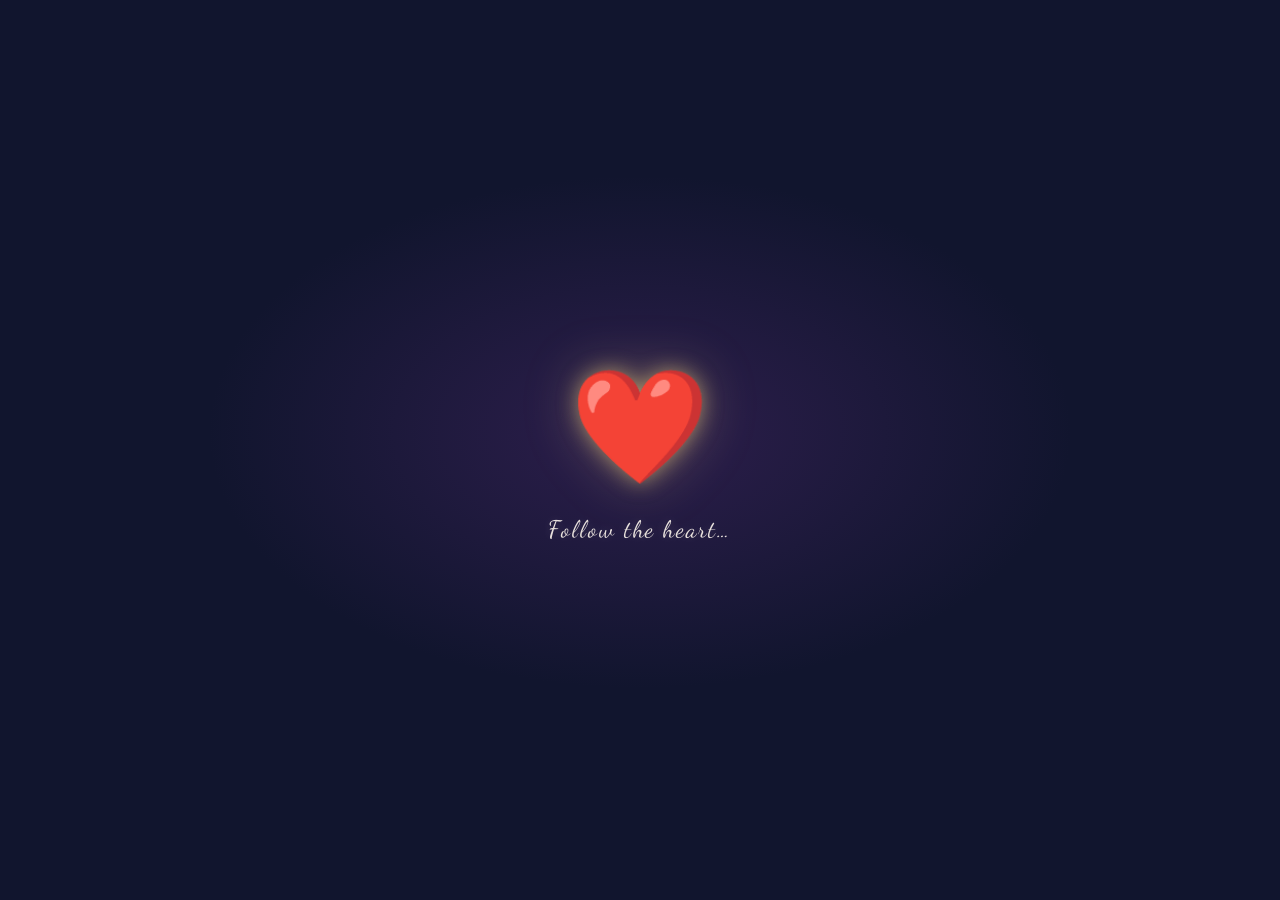
==== commit dbb49642: "added the vault page and done necesaary chnages" ====
--- a/birthday.html
+++ b/birthday.html
@@ -25,6 +25,7 @@
 
     <main>
       <section class="birthday-reveal">
+
         <!-- =========================
                  CAKE
             ========================== -->
@@ -121,6 +122,7 @@
           <span></span>
           <span></span>
         </div>
+        
       </section>
 
       <!-- Heart Reveal -->
--- a/birthday.css
+++ b/birthday.css
@@ -1914,4 +1914,5 @@
             rotate(18deg)
             scale(0.85);
     }
-}+}
+
